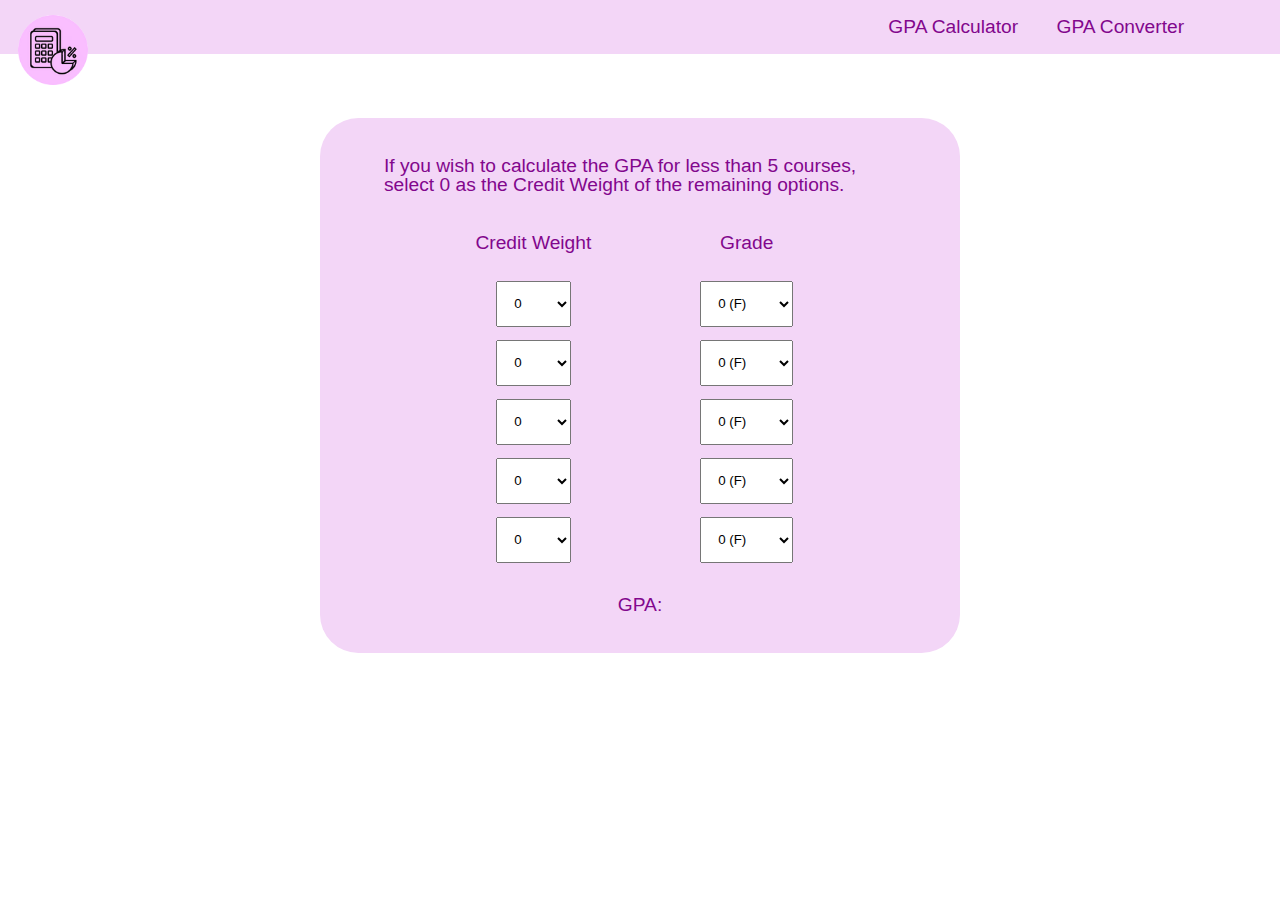
==== calc.html @ e4e5f031 "Current code" ====
<!DOCTYPE html>
<html lang="en">
<head>
    <meta charset="UTF-8">
    <meta http-equiv="X-UA-Compatible" content="IE=edge">
    <meta name="viewport" content="width=device-width, initial-scale=1.0">
    <link href="main.css" rel="stylesheet">
    <!--<link rel="icon" href="images/favicon.png">-->
    <script src="myscripts.js"></script>
    <title>GPA Calculator</title>
</head>
<body>
    <div class="nav">
        <div id="logo">
            <a href="index.html">
                <img id="logoimg" src="images/logo.png">
            </a>
        </div>
        <div class="navbar">
            <ul class="navlinks">
                <li id="navbutton"><a  href="calc.html">GPA Calculator</a></li>
                <li id="navbutton"><a href="convert.html">GPA Converter</a></li>
            </ul>
        </div>
    </div>
    <div id="everything">
        <div>
            <p>
                If you wish to calculate the GPA for less than 5 courses,
                select 0 as the Credit Weight of the remaining options. 
            </p>
        </div>
    <div id="calculator">
        <div id="weight">
            <p id="label">Credit Weight</p>
            <select name="weight1" id="dropdown">
                <option value="0">0</option>
                <option value="0.25">0.25</option>
                <option value="0.5">0.5</option>
                <option value="0.75">0.75</option>
                <option value="1">1</option>
            </select>
            <select name="weight2" id="dropdown">
                <option value="0">0</option>
                <option value="0.25">0.25</option>
                <option value="0.5">0.5</option>
                <option value="0.75">0.75</option>
                <option value="1">1</option>
            </select>
            <select name="weight3" id="dropdown">
                <option value="0">0</option>
                <option value="0.25">0.25</option>
                <option value="0.5">0.5</option>
                <option value="0.75">0.75</option>
                <option value="1">1</option>
            </select>
            <select name="weight4" id="dropdown">
                <option value="0">0</option>
                <option value="0.25">0.25</option>
                <option value="0.5">0.5</option>
                <option value="0.75">0.75</option>
                <option value="1">1</option>
            </select>
            <select name="weight5" id="dropdown">
                <option value="0">0</option>
                <option value="0.25">0.25</option>
                <option value="0.5">0.5</option>
                <option value="0.75">0.75</option>
                <option value="1">1</option>
            </select>
        </div>
        <div id="grade">
            <p id="label">Grade</p>
            <select name="grade1" id="dropdown">
                <option value="0">0 (F)</option>
                <option value="1">1 (D-)</option>
                <option value="2">2 (D)</option>
                <option value="3">3 (D+)</option>
                <option value="4">4 (C-)</option>
                <option value="5">5 (C)</option>
                <option value="6">6 (C+)</option>
                <option value="7">7 (B-)</option>
                <option value="8">8 (B)</option>
                <option value="9">9 (B+)</option>
                <option value="10">10 (A-)</option>
                <option value="11">11 (A)</option>
                <option value="12">12 (A+)</option>
            </select>
            <select name="grade2" id="dropdown">
                <option value="0">0 (F)</option>
                <option value="1">1 (D-)</option>
                <option value="2">2 (D)</option>
                <option value="3">3 (D+)</option>
                <option value="4">4 (C-)</option>
                <option value="5">5 (C)</option>
                <option value="6">6 (C+)</option>
                <option value="7">7 (B-)</option>
                <option value="8">8 (B)</option>
                <option value="9">9 (B+)</option>
                <option value="10">10 (A-)</option>
                <option value="11">11 (A)</option>
                <option value="12">12 (A+)</option>
            </select>
            <select name="grade3" id="dropdown">
                <option value="0">0 (F)</option>
                <option value="1">1 (D-)</option>
                <option value="2">2 (D)</option>
                <option value="3">3 (D+)</option>
                <option value="4">4 (C-)</option>
                <option value="5">5 (C)</option>
                <option value="6">6 (C+)</option>
                <option value="7">7 (B-)</option>
                <option value="8">8 (B)</option>
                <option value="9">9 (B+)</option>
                <option value="10">10 (A-)</option>
                <option value="11">11 (A)</option>
                <option value="12">12 (A+)</option>
            </select>
            <select name="grade4" id="dropdown">
                <option value="0">0 (F)</option>
                <option value="1">1 (D-)</option>
                <option value="2">2 (D)</option>
                <option value="3">3 (D+)</option>
                <option value="4">4 (C-)</option>
                <option value="5">5 (C)</option>
                <option value="6">6 (C+)</option>
                <option value="7">7 (B-)</option>
                <option value="8">8 (B)</option>
                <option value="9">9 (B+)</option>
                <option value="10">10 (A-)</option>
                <option value="11">11 (A)</option>
                <option value="12">12 (A+)</option>
            </select>
            <select name="grade5" id="dropdown">
                <option value="0">0 (F)</option>
                <option value="1">1 (D-)</option>
                <option value="2">2 (D)</option>
                <option value="3">3 (D+)</option>
                <option value="4">4 (C-)</option>
                <option value="5">5 (C)</option>
                <option value="6">6 (C+)</option>
                <option value="7">7 (B-)</option>
                <option value="8">8 (B)</option>
                <option value="9">9 (B+)</option>
                <option value="10">10 (A-)</option>
                <option value="11">11 (A)</option>
                <option value="12">12 (A+)</option>
            </select>
        </div>
    </div>
    <div id="displaygpa">
        <p>GPA:</p>
    </div>
</div>
</body>
</html>
---- main.css ----
html, body, div, span, applet, object, iframe,
h1, h2, h3, h4, h5, h6, p, blockquote, pre,
a, abbr, acronym, address, big, cite, code,
del, dfn, em, img, ins, kbd, q, s, samp,
small, strike, strong, sub, sup, tt, var,
b, u, i, center,
dl, dt, dd, ol, ul, li,
fieldset, form, label, legend,
table, caption, tbody, tfoot, thead, tr, th, td,
article, aside, canvas, details, embed, 
figure, figcaption, footer, header, hgroup, 
menu, nav, output, ruby, section, summary,
time, mark, audio, video {
	margin: 0;
	padding: 0;
	border: 0;
	font-size: 100%;
	font: inherit;
	vertical-align: baseline;
}
/* HTML5 display-role reset for older browsers */
article, aside, details, figcaption, figure, 
footer, header, hgroup, menu, nav, section {
	display: block;
}
body {
	line-height: 1;
}
ol, ul {
	list-style: none;
}
blockquote, q {
	quotes: none;
}
blockquote:before, blockquote:after,
q:before, q:after {
	content: '';
	content: none;
}
table {
	border-collapse: collapse;
	border-spacing: 0;
}
a {
    text-decoration: inherit;
    color: inherit;
}
html {
    scroll-behavior: smooth;
}
body {
    font-family: Arial, Helvetica, sans-serif;
    background-image: url("images/bg.jpg");
    background-repeat: no-repeat;
    background-size: cover;
    color: rgb(130, 7, 141);
    font-size: 1.3vw;
}
.nav {
    display: flex;
    justify-content: space-between;
    align-items: center;
    padding: 0.4em;
    height: 2em;
    margin-bottom: 3em;
    position:relative;
    background-color: #f3d6f7;
}
.navlinks {
    display:flex;
    height: 100%;
    width: 21em;
}
#navbutton{
    padding: 1em;
}
.options{
    display: inline-flex;
    width:100%;
    justify-content: space-evenly;
}
#item{
    width: 35vw;
    height: 35vw;
    border-radius: 1em;
    background-color: #f3d6f7;
    display: flex;
    flex-direction: column;
    justify-content: space-evenly;
}
#button{
    border-radius: 3em;
    background-color: rgb(130, 7, 141);
    color: white;
    padding-top: 0.8em;
    padding-bottom: 0.8em;
    font-size: 2vw;
    margin-left: 20%;
    margin-right: 20%;
    text-align: center;
}
#logoimg{
    margin: 10%;
    width: 70%;
    height: auto;
    margin-top: 60%;
}
h4 {
    font-size: 2em;
    margin-left: 10%;
    margin-right: 10%;
    text-align: center;
}
p {
    margin-left: 10%;
    margin-right: 10%;
}
#label {
    width: 7em;
    text-align: center;
    margin-top: 2em;
    margin-bottom: 1.5em;
}
#dropdown {
    padding:1em;
    margin-bottom: 1em;
}
#weight, #grade {
    display: flex;
    flex-direction: column;
    align-items: center;
    width:0em;
}
#displaygpa{
    display:flex;
    justify-content: space-evenly;
    margin:3%;
}
#everything{
    display: flex;
    flex-direction: column;
    margin-top: 5%;
    margin-left:25%;
    margin-right: 25%;
    background-color:#f3d6f7;
    border-radius: 2em;
    padding-top: 2em;
    padding-bottom: 1em;
}
#calculator {
    display: flex;
    flex-direction: row;
    justify-content: space-evenly;
    align-items: center;
}
@media (max-width: 1300px){
    body {
        font-size: 1.2em;
    }
    .options{
        margin-top: 3%;
    }
    #item{
        width: 38vw;
        height: 40vw;
    }
}
@media (max-width: 1024px){
    body {
        font-size: 1.1em;
    }
    .options{
        margin-top: 3%;
    }
    #item{
        width: 41vw;
        height: 45vw;
    }
}
@media (max-width: 800px){
    h4 {
        font-size: 1.7em;
    }
    #item{
        width: 45vw;
        height: 53vw;
    }
}
@media (max-width: 660px){
    h4 {
        font-size: 1.7em;
    }
    #item{
        width: 75vw;
        height: 75vw;
        margin: 2%;
    }
    .options{
        flex-direction: column;
        align-items: center;
    }
    #button {
        font-size: 1.2em;
    }
}
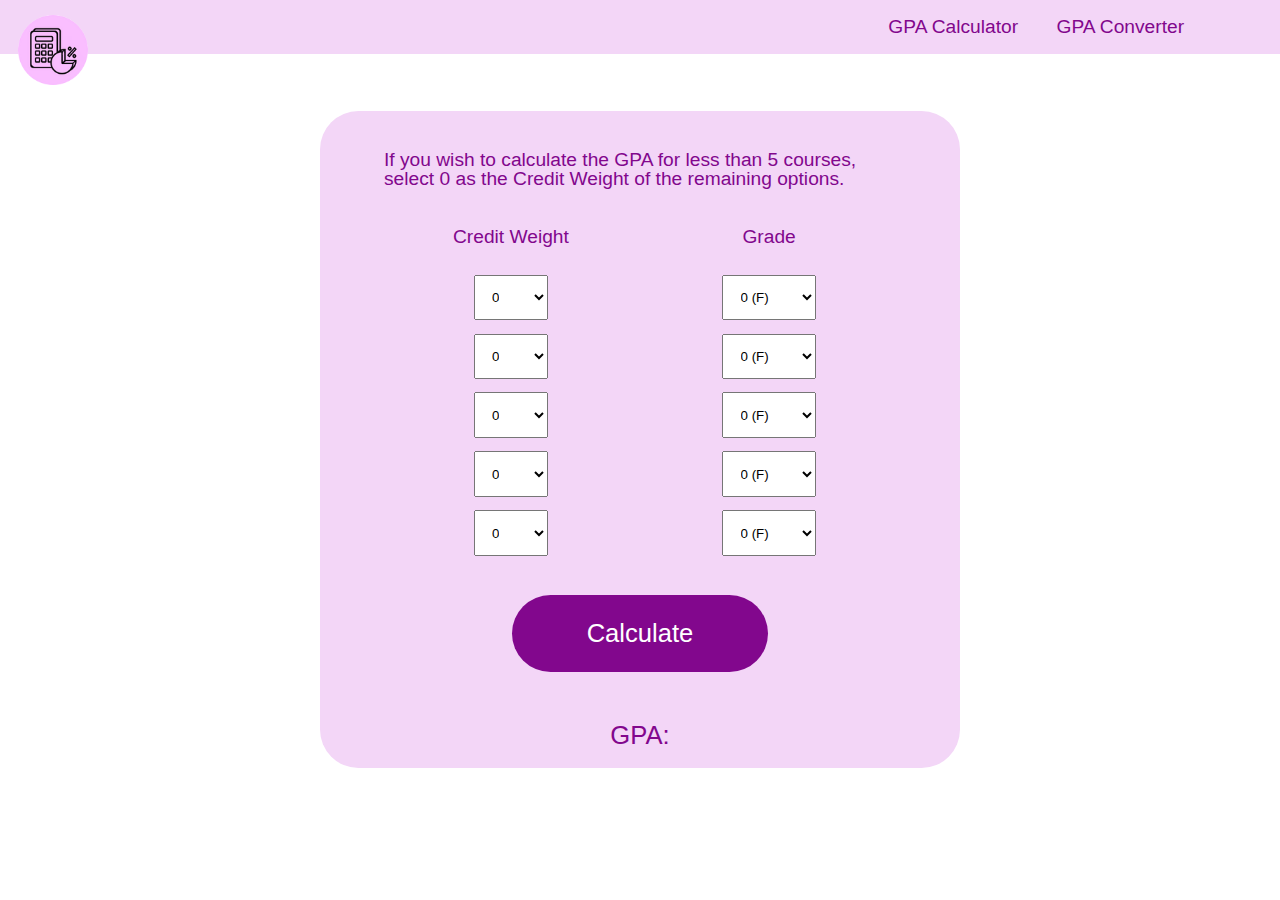
==== commit 81a18347: "Added JavaScript to make it functional" ====
--- a/calc.html
+++ b/calc.html
@@ -5,7 +5,10 @@
     <meta http-equiv="X-UA-Compatible" content="IE=edge">
     <meta name="viewport" content="width=device-width, initial-scale=1.0">
     <link href="main.css" rel="stylesheet">
-    <!--<link rel="icon" href="images/favicon.png">-->
+    <link rel="apple-touch-icon" sizes="180x180" href="images/apple-touch-icon.png">
+    <link rel="icon" type="image/png" sizes="32x32" href="images/favicon-32x32.png">
+    <link rel="icon" type="image/png" sizes="16x16" href="images/favicon-16x16.png">
+    <link rel="manifest" href="/site.webmanifest">
     <script src="myscripts.js"></script>
     <title>GPA Calculator</title>
 </head>
@@ -31,37 +34,37 @@
             </p>
         </div>
     <div id="calculator">
-        <div id="weight">
+        <div id="weight" class="w">
             <p id="label">Credit Weight</p>
-            <select name="weight1" id="dropdown">
+            <select id="weight" class="dropdown">
                 <option value="0">0</option>
                 <option value="0.25">0.25</option>
                 <option value="0.5">0.5</option>
                 <option value="0.75">0.75</option>
                 <option value="1">1</option>
             </select>
-            <select name="weight2" id="dropdown">
+            <select id="weight" class="dropdown">
                 <option value="0">0</option>
                 <option value="0.25">0.25</option>
                 <option value="0.5">0.5</option>
                 <option value="0.75">0.75</option>
                 <option value="1">1</option>
             </select>
-            <select name="weight3" id="dropdown">
+            <select id="weight" class="dropdown">
                 <option value="0">0</option>
                 <option value="0.25">0.25</option>
                 <option value="0.5">0.5</option>
                 <option value="0.75">0.75</option>
                 <option value="1">1</option>
             </select>
-            <select name="weight4" id="dropdown">
+            <select id="weight" class="dropdown">
                 <option value="0">0</option>
                 <option value="0.25">0.25</option>
                 <option value="0.5">0.5</option>
                 <option value="0.75">0.75</option>
                 <option value="1">1</option>
             </select>
-            <select name="weight5" id="dropdown">
+            <select id="weight" class="dropdown">
                 <option value="0">0</option>
                 <option value="0.25">0.25</option>
                 <option value="0.5">0.5</option>
@@ -69,9 +72,9 @@
                 <option value="1">1</option>
             </select>
         </div>
-        <div id="grade">
+        <div id="grade" class="g">
             <p id="label">Grade</p>
-            <select name="grade1" id="dropdown">
+            <select id="grade" class="dropdown">
                 <option value="0">0 (F)</option>
                 <option value="1">1 (D-)</option>
                 <option value="2">2 (D)</option>
@@ -86,7 +89,7 @@
                 <option value="11">11 (A)</option>
                 <option value="12">12 (A+)</option>
             </select>
-            <select name="grade2" id="dropdown">
+            <select id="grade" class="dropdown">
                 <option value="0">0 (F)</option>
                 <option value="1">1 (D-)</option>
                 <option value="2">2 (D)</option>
@@ -101,7 +104,7 @@
                 <option value="11">11 (A)</option>
                 <option value="12">12 (A+)</option>
             </select>
-            <select name="grade3" id="dropdown">
+            <select id="grade" class="dropdown">
                 <option value="0">0 (F)</option>
                 <option value="1">1 (D-)</option>
                 <option value="2">2 (D)</option>
@@ -116,7 +119,7 @@
                 <option value="11">11 (A)</option>
                 <option value="12">12 (A+)</option>
             </select>
-            <select name="grade4" id="dropdown">
+            <select id="grade" class="dropdown">
                 <option value="0">0 (F)</option>
                 <option value="1">1 (D-)</option>
                 <option value="2">2 (D)</option>
@@ -131,7 +134,7 @@
                 <option value="11">11 (A)</option>
                 <option value="12">12 (A+)</option>
             </select>
-            <select name="grade5" id="dropdown">
+            <select id="grade" class="dropdown">
                 <option value="0">0 (F)</option>
                 <option value="1">1 (D-)</option>
                 <option value="2">2 (D)</option>
@@ -148,9 +151,12 @@
             </select>
         </div>
     </div>
-    <div id="displaygpa">
+    <a href="#" onclick="calculate()" id="calcbutton">Calculate</a>
+    <!--<div id="displaygpa">
         <p>GPA:</p>
     </div>
+    <a href="#" onclick="convert()" id="calcbutton">Calculate</a>-->
+    <p id="calcgpa" class="displaygpa">GPA: </p>
 </div>
 </body>
 </html>--- a/main.css
+++ b/main.css
@@ -93,12 +93,24 @@
     border-radius: 3em;
     background-color: rgb(130, 7, 141);
     color: white;
-    padding-top: 0.8em;
-    padding-bottom: 0.8em;
+    padding: 1em;
     font-size: 2vw;
     margin-left: 20%;
     margin-right: 20%;
     text-align: center;
+}
+#calcbutton {
+    border-radius: 3em;
+    background-color: rgb(130, 7, 141);
+    color: white;
+    padding: 1em;
+    font-size: 2vw;
+    margin-left: 20%;
+    margin-right: 20%;
+    text-align: center;
+    margin-top: 1em;
+    width:8em;
+    align-self: center;
 }
 #logoimg{
     margin: 10%;
@@ -122,15 +134,21 @@
     margin-top: 2em;
     margin-bottom: 1.5em;
 }
-#dropdown {
+.dropdown {
     padding:1em;
     margin-bottom: 1em;
 }
+.displaygpa{
+    width: 4em;
+    margin-top: 2em;
+    font-size: 2vw;
+    align-self: center;
+    text-align: center;
+}
 #weight, #grade {
     display: flex;
     flex-direction: column;
     align-items: center;
-    width:0em;
 }
 #displaygpa{
     display:flex;
@@ -140,7 +158,7 @@
 #everything{
     display: flex;
     flex-direction: column;
-    margin-top: 5%;
+    margin-bottom: 3%;
     margin-left:25%;
     margin-right: 25%;
     background-color:#f3d6f7;
